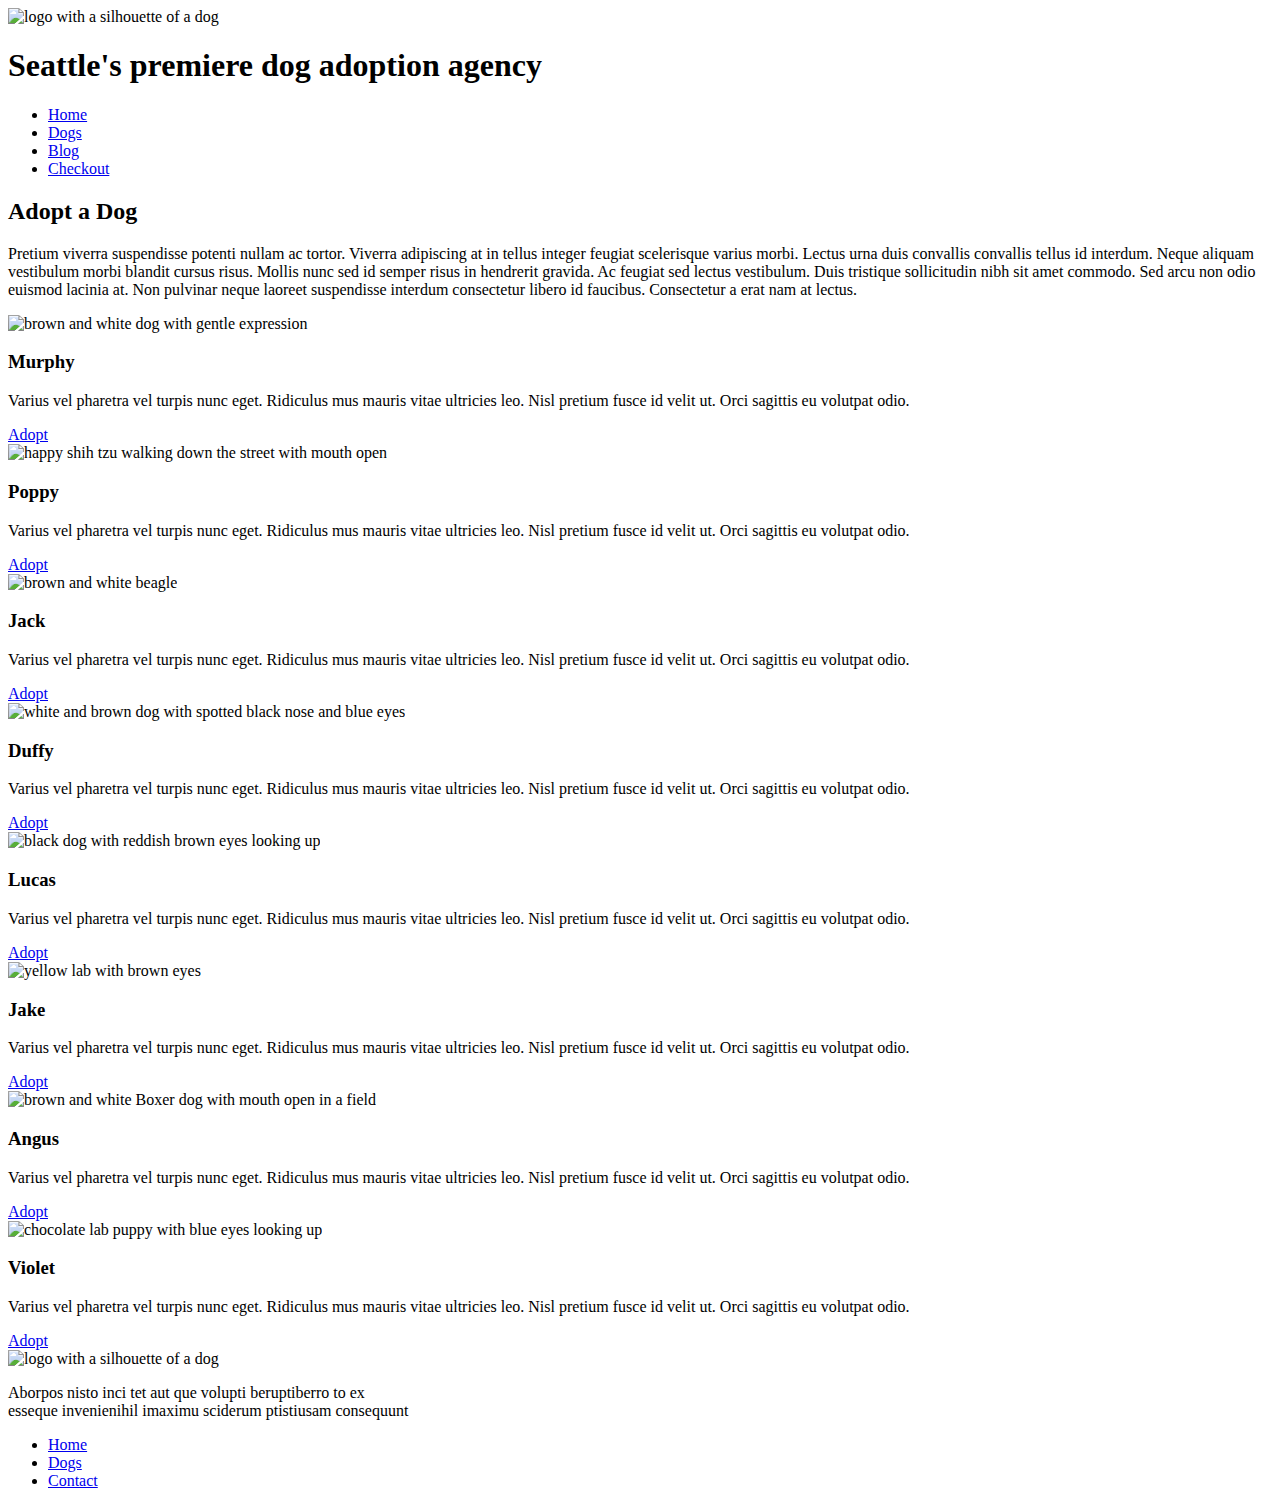
==== index.html @ 85dad6f3 "Add files via upload" ====
<!DOCTYPE html>
<html lang="en">
    <head>
        <meta charset="utf-8">
        <title>Adopt a dog</title>
    </head>
    <body>
	<header>
		<div class="header">
			<img src="./images/adoptadog-logo.svg" alt="logo with a silhouette of a dog">
			<h1>Seattle's premiere dog adoption agency</h1>
		</div>
		<div class="main-navigation">
			<nav>
				<ul>
					<li><a href="index.html">Home</a></li>
					<li><a href="dogs.html">Dogs</a></li>
					<li><a href="blog.html">Blog</a></li>
					<li><a href="checkout.html">Checkout</a></li>
				</ul>
			</nav>
		</div>
	</header>
    <h2>Adopt a Dog</h2>
    <p>Pretium viverra suspendisse potenti nullam ac tortor. Viverra adipiscing at in tellus integer feugiat scelerisque varius morbi. Lectus urna duis convallis convallis tellus id interdum. Neque aliquam vestibulum morbi blandit cursus risus. Mollis nunc sed id semper risus in hendrerit gravida. Ac feugiat sed lectus vestibulum. Duis tristique sollicitudin nibh sit amet commodo. Sed arcu non odio euismod lacinia at. Non pulvinar neque laoreet suspendisse interdum consectetur libero id faucibus. Consectetur a erat nam at lectus.</p>
    <div id="main-content" class="container">
        <div class="dog">
            <img src="./images/murphy-card.jpg" alt ="brown and white dog with gentle expression" height="200">
            <h3>Murphy</h3>
            <p>Varius vel pharetra vel turpis nunc eget. Ridiculus mus mauris vitae ultricies leo. Nisl pretium fusce id velit ut. Orci sagittis eu volutpat odio.</p>
            <a href="checkout.html">Adopt</a>
        </div>
        <div class="dog">
            <img src="./images/poppy-card.jpg" alt ="happy shih tzu walking down the street with mouth open" height="200">
            <h3>Poppy</h3>
            <p>Varius vel pharetra vel turpis nunc eget. Ridiculus mus mauris vitae ultricies leo. Nisl pretium fusce id velit ut. Orci sagittis eu volutpat odio.</p>
            <a href="checkout.html">Adopt</a>
        </div>
        <div class="dog">
            <img src="./images/jack-card.jpg" alt ="brown and white beagle" height="200">
            <h3>Jack</h3>
            <p>Varius vel pharetra vel turpis nunc eget. Ridiculus mus mauris vitae ultricies leo. Nisl pretium fusce id velit ut. Orci sagittis eu volutpat odio.</p>
            <a href="checkout.html">Adopt</a>
        </div>
        <div class="dog">
            <img src="./images/duffy-card.jpg" alt ="white and brown dog with spotted black nose and blue eyes" height="200">
            <h3>Duffy</h3>
            <p>Varius vel pharetra vel turpis nunc eget. Ridiculus mus mauris vitae ultricies leo. Nisl pretium fusce id velit ut. Orci sagittis eu volutpat odio.</p>
            <a href="checkout.html">Adopt</a>
        </div>
        <div class="dog">
            <img src="./images/lucas-card.jpg" alt ="black dog with reddish brown eyes looking up" height="200">
            <h3>Lucas</h3>
            <p>Varius vel pharetra vel turpis nunc eget. Ridiculus mus mauris vitae ultricies leo. Nisl pretium fusce id velit ut. Orci sagittis eu volutpat odio.</p>
            <a href="checkout.html">Adopt</a>
        </div>
        <div class="dog">
            <img src="./images/jake-card.jpg" alt ="yellow lab with brown eyes" height="200">
            <h3>Jake</h3>
            <p>Varius vel pharetra vel turpis nunc eget. Ridiculus mus mauris vitae ultricies leo. Nisl pretium fusce id velit ut. Orci sagittis eu volutpat odio.</p>
            <a href="checkout.html">Adopt</a>
        </div>
        <div class="dog">
            <img src="./images/angus-card.jpg" alt ="brown and white Boxer dog with mouth open in a field" height="200">
            <h3>Angus</h3>
            <p>Varius vel pharetra vel turpis nunc eget. Ridiculus mus mauris vitae ultricies leo. Nisl pretium fusce id velit ut. Orci sagittis eu volutpat odio.</p>
            <a href="checkout.html">Adopt</a>
        </div>
        <div class="dog">
            <img src="./images/violet-card.jpg" alt ="chocolate lab puppy with blue eyes looking up" height="200">
            <h3>Violet</h3>
            <p>Varius vel pharetra vel turpis nunc eget. Ridiculus mus mauris vitae ultricies leo. Nisl pretium fusce id velit ut. Orci sagittis eu volutpat odio.</p>
            <a href="checkout.html">Adopt</a>
        </div>
    </div>
    <footer>
        <div class="footer">
            <img src="./images/adoptadog-logo.svg" alt="logo with a silhouette of a dog">
            <p>Aborpos nisto inci tet aut que volupti beruptiberro to ex<br>esseque invenienihil imaximu sciderum ptistiusam consequunt</p>
            <nav>
                <ul>
                    <li><a href="index.html">Home</a></li>
                    <li><a href="dogs.html">Dogs</a></li>
                    <li><a href="#">Contact</a></li>
                </ul>
            </nav>
        </div>
    </footer>
    </body>
</html>
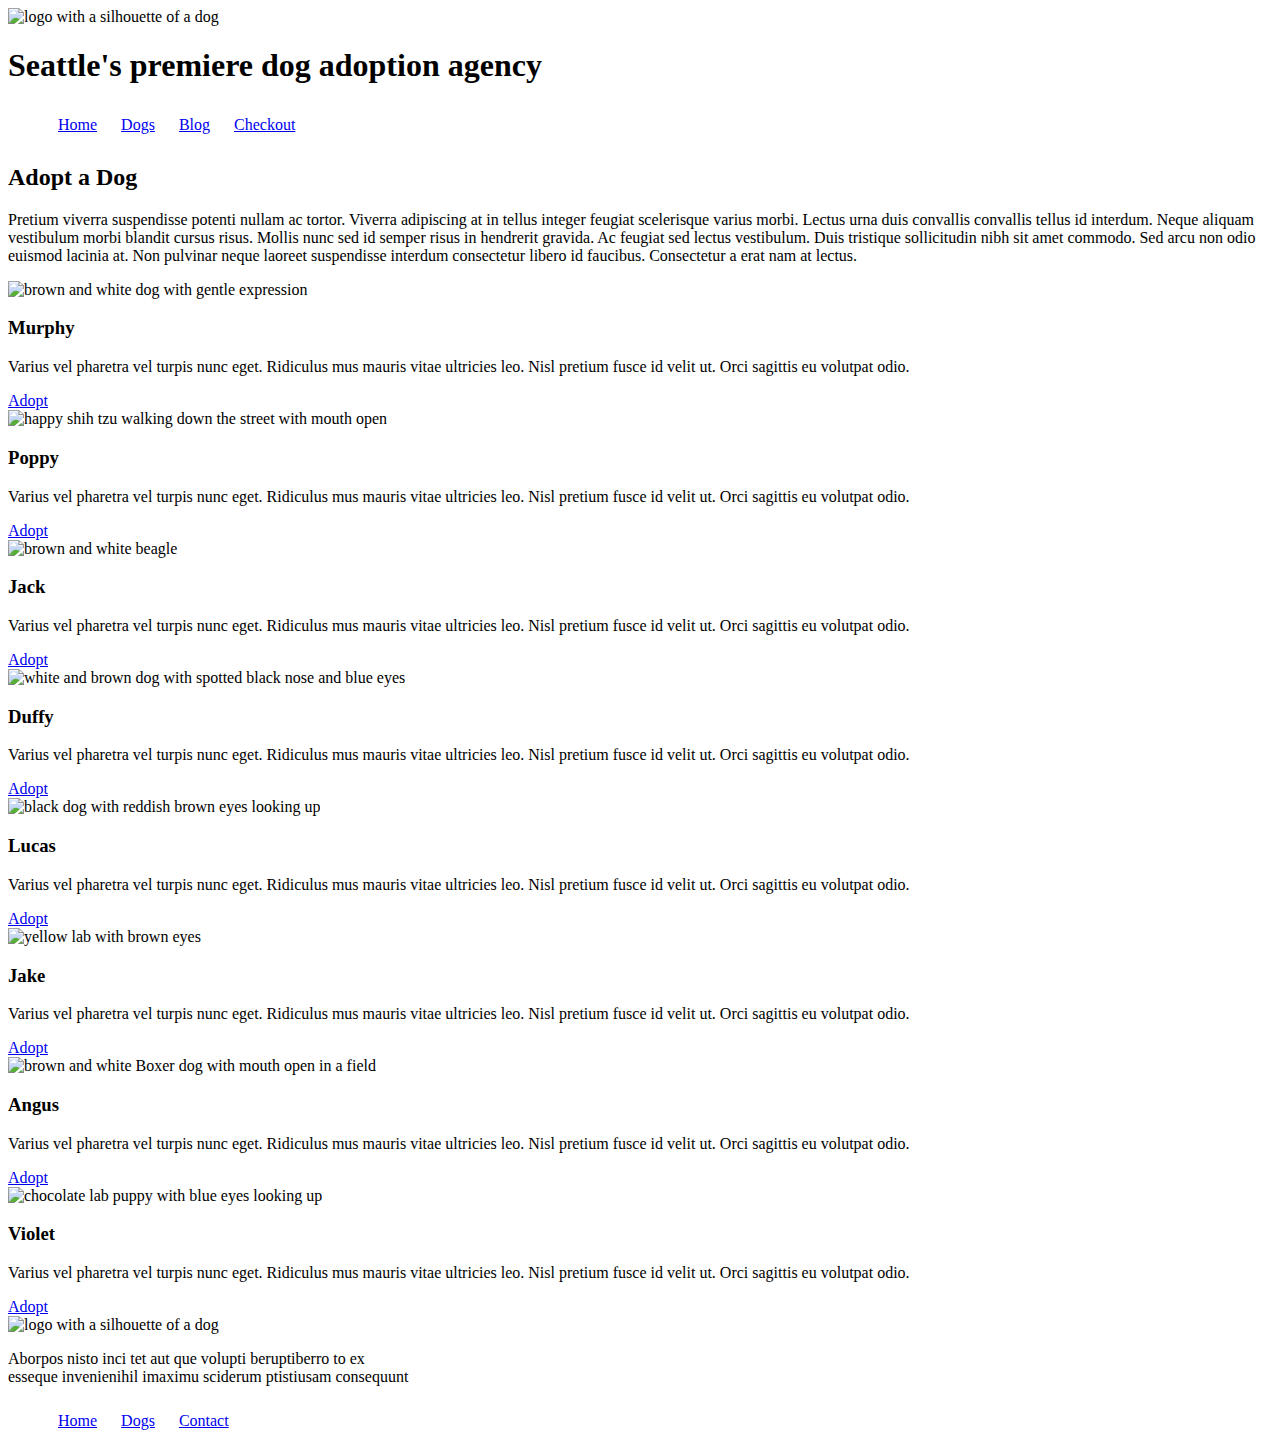
==== commit 820e4400: "Add files via upload" ====
--- a/index.html
+++ b/index.html
@@ -3,6 +3,7 @@
     <head>
         <meta charset="utf-8">
         <title>Adopt a dog</title>
+        <link rel="stylesheet" type="text/css" href="./styles/styles.css">
     </head>
     <body>
 	<header>
--- a/styles/styles.css
+++ b/styles/styles.css
@@ -0,0 +1,9 @@
+.main-navigation li {
+    display: inline-block;
+    margin: 10px;
+}
+
+.footer li {
+    display: inline-block;
+    margin: 10px;
+}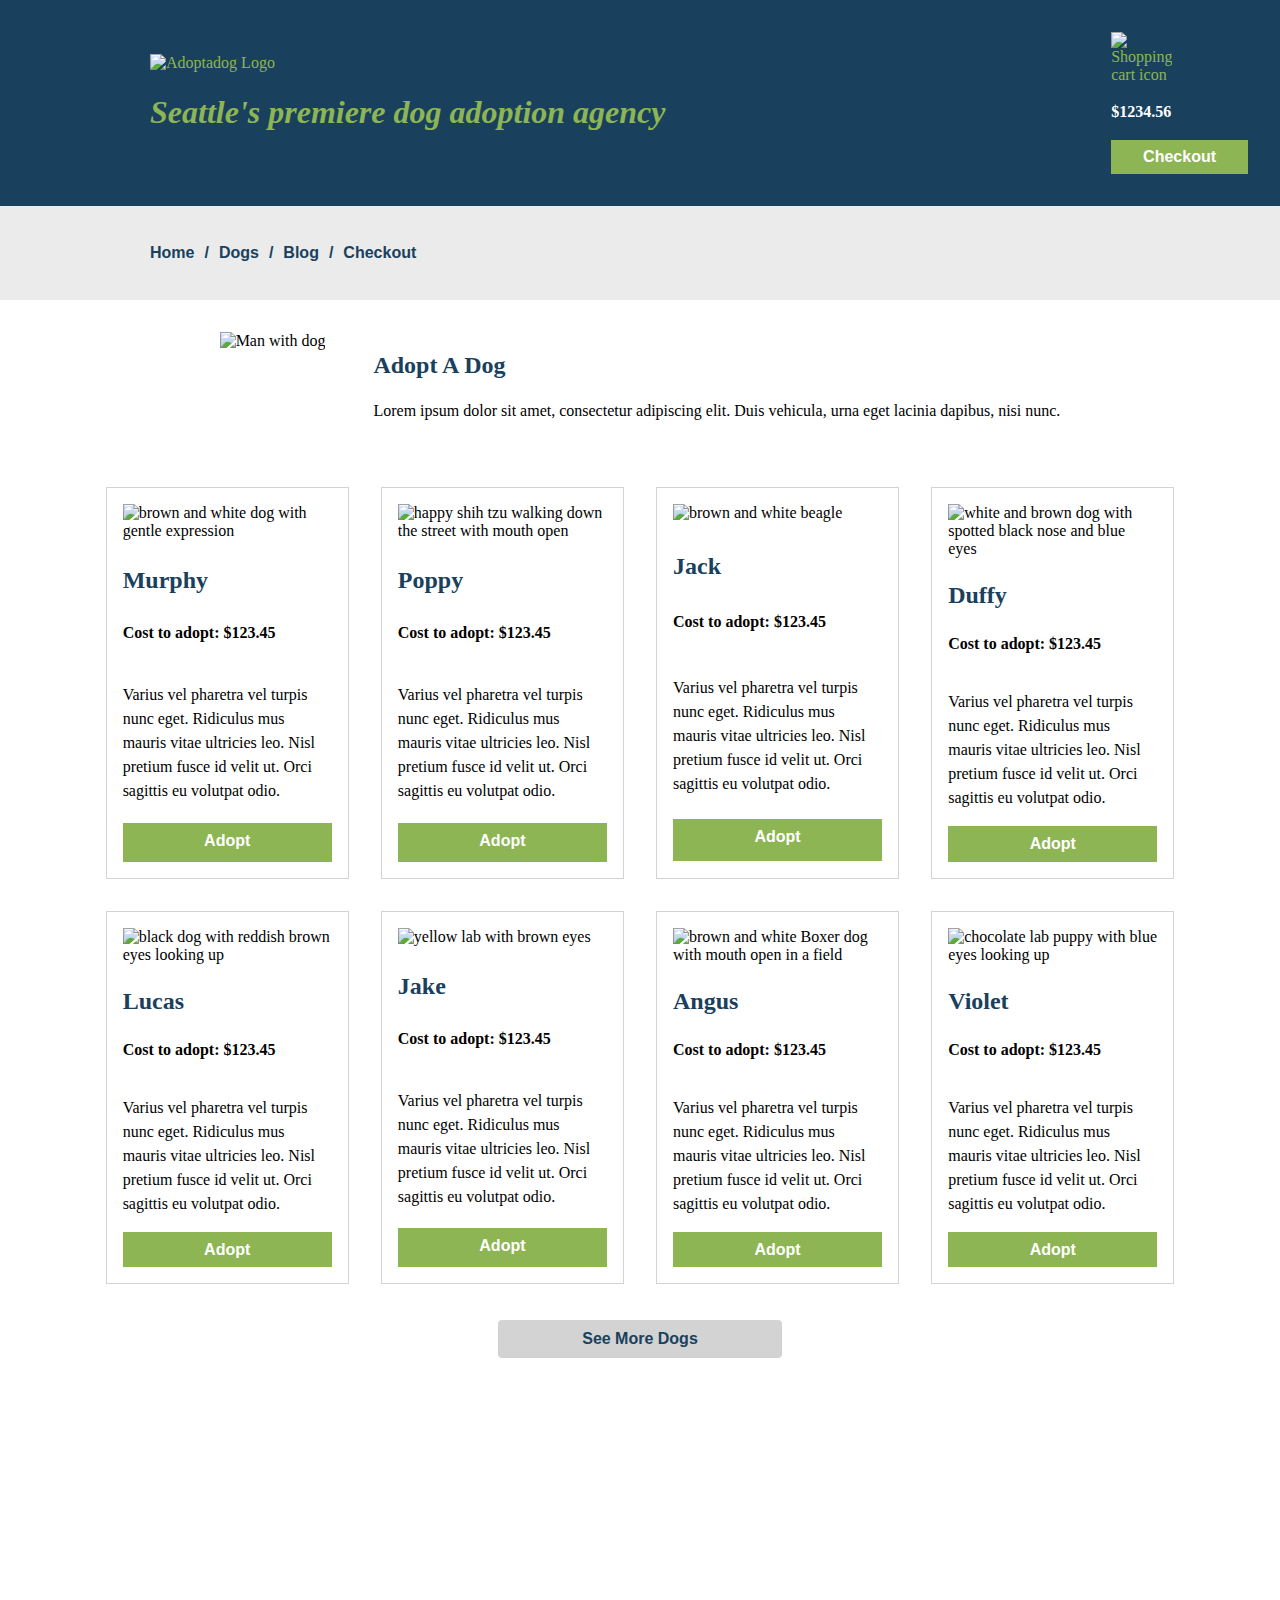
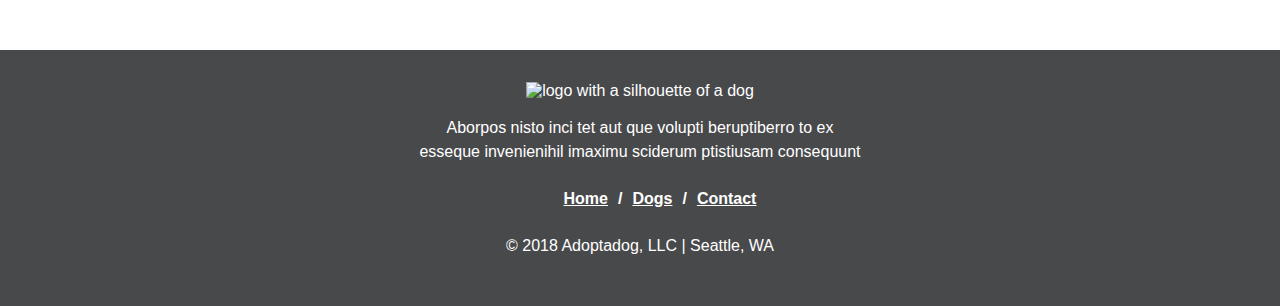
==== commit 90106aa6: "Add files via upload" ====
--- a/index.html
+++ b/index.html
@@ -6,11 +6,21 @@
         <link rel="stylesheet" type="text/css" href="./styles/styles.css">
     </head>
     <body>
-	<header>
-		<div class="header">
-			<img src="./images/adoptadog-logo.svg" alt="logo with a silhouette of a dog">
-			<h1>Seattle's premiere dog adoption agency</h1>
-		</div>
+        <header>
+            <div class="header">
+                <div class="logo">
+                    <img src="./images/adoptadog-logo.svg" alt="Adoptadog Logo">
+                    <h1>Seattle's premiere dog adoption agency</h1>
+                </div>
+                <div class="cart">
+                    <div class="cart-icon">
+                        <img src="./images/cart-icon.svg" alt="Shopping cart icon">
+                    </div>
+                    <p>$1234.56</p>
+                    <a href="checkout.html" class="checkout-button">Checkout</a>
+                </div>
+            </div>
+        </header>
 		<div class="main-navigation">
 			<nav>
 				<ul>
@@ -21,58 +31,71 @@
 				</ul>
 			</nav>
 		</div>
-	</header>
-    <h2>Adopt a Dog</h2>
-    <p>Pretium viverra suspendisse potenti nullam ac tortor. Viverra adipiscing at in tellus integer feugiat scelerisque varius morbi. Lectus urna duis convallis convallis tellus id interdum. Neque aliquam vestibulum morbi blandit cursus risus. Mollis nunc sed id semper risus in hendrerit gravida. Ac feugiat sed lectus vestibulum. Duis tristique sollicitudin nibh sit amet commodo. Sed arcu non odio euismod lacinia at. Non pulvinar neque laoreet suspendisse interdum consectetur libero id faucibus. Consectetur a erat nam at lectus.</p>
+    <section class="intro">
+        <img src="./images/home-intro.jpg" alt="Man with dog">
+        <div class="intro-text">
+            <h2>Adopt A Dog</h2>
+            <p>Lorem ipsum dolor sit amet, consectetur adipiscing elit. Duis vehicula, urna eget lacinia dapibus, nisi nunc.</p>
+        </div>
+    </section>    
     <div id="main-content" class="container">
         <div class="dog">
             <img src="./images/murphy-card.jpg" alt ="brown and white dog with gentle expression" height="200">
             <h3>Murphy</h3>
+            <h4>Cost to adopt: $123.45</h4>
             <p>Varius vel pharetra vel turpis nunc eget. Ridiculus mus mauris vitae ultricies leo. Nisl pretium fusce id velit ut. Orci sagittis eu volutpat odio.</p>
-            <a href="checkout.html">Adopt</a>
+            <a href="checkout.html" class="button">Adopt</a>
         </div>
         <div class="dog">
             <img src="./images/poppy-card.jpg" alt ="happy shih tzu walking down the street with mouth open" height="200">
             <h3>Poppy</h3>
+            <h4>Cost to adopt: $123.45</h4>
             <p>Varius vel pharetra vel turpis nunc eget. Ridiculus mus mauris vitae ultricies leo. Nisl pretium fusce id velit ut. Orci sagittis eu volutpat odio.</p>
-            <a href="checkout.html">Adopt</a>
+            <a href="checkout.html" class="button">Adopt</a>
         </div>
         <div class="dog">
             <img src="./images/jack-card.jpg" alt ="brown and white beagle" height="200">
             <h3>Jack</h3>
+            <h4>Cost to adopt: $123.45</h4>
             <p>Varius vel pharetra vel turpis nunc eget. Ridiculus mus mauris vitae ultricies leo. Nisl pretium fusce id velit ut. Orci sagittis eu volutpat odio.</p>
-            <a href="checkout.html">Adopt</a>
+            <a href="checkout.html" class="button">Adopt</a>
         </div>
         <div class="dog">
             <img src="./images/duffy-card.jpg" alt ="white and brown dog with spotted black nose and blue eyes" height="200">
             <h3>Duffy</h3>
+            <h4>Cost to adopt: $123.45</h4>
             <p>Varius vel pharetra vel turpis nunc eget. Ridiculus mus mauris vitae ultricies leo. Nisl pretium fusce id velit ut. Orci sagittis eu volutpat odio.</p>
-            <a href="checkout.html">Adopt</a>
+            <a href="checkout.html" class="button">Adopt</a>
         </div>
         <div class="dog">
             <img src="./images/lucas-card.jpg" alt ="black dog with reddish brown eyes looking up" height="200">
             <h3>Lucas</h3>
+            <h4>Cost to adopt: $123.45</h4>
             <p>Varius vel pharetra vel turpis nunc eget. Ridiculus mus mauris vitae ultricies leo. Nisl pretium fusce id velit ut. Orci sagittis eu volutpat odio.</p>
-            <a href="checkout.html">Adopt</a>
+            <a href="checkout.html" class="button">Adopt</a>
         </div>
         <div class="dog">
             <img src="./images/jake-card.jpg" alt ="yellow lab with brown eyes" height="200">
             <h3>Jake</h3>
+            <h4>Cost to adopt: $123.45</h4>
             <p>Varius vel pharetra vel turpis nunc eget. Ridiculus mus mauris vitae ultricies leo. Nisl pretium fusce id velit ut. Orci sagittis eu volutpat odio.</p>
-            <a href="checkout.html">Adopt</a>
+            <a href="checkout.html" class="button">Adopt</a>
         </div>
         <div class="dog">
             <img src="./images/angus-card.jpg" alt ="brown and white Boxer dog with mouth open in a field" height="200">
             <h3>Angus</h3>
+            <h4>Cost to adopt: $123.45</h4>
             <p>Varius vel pharetra vel turpis nunc eget. Ridiculus mus mauris vitae ultricies leo. Nisl pretium fusce id velit ut. Orci sagittis eu volutpat odio.</p>
-            <a href="checkout.html">Adopt</a>
+            <a href="checkout.html" class="button">Adopt</a>
         </div>
         <div class="dog">
             <img src="./images/violet-card.jpg" alt ="chocolate lab puppy with blue eyes looking up" height="200">
             <h3>Violet</h3>
+            <h4>Cost to adopt: $123.45</h4>
             <p>Varius vel pharetra vel turpis nunc eget. Ridiculus mus mauris vitae ultricies leo. Nisl pretium fusce id velit ut. Orci sagittis eu volutpat odio.</p>
-            <a href="checkout.html">Adopt</a>
+            <a href="checkout.html" class="button">Adopt</a>
         </div>
+        <a href="dogs.html" class="see-more">See More Dogs</a>
     </div>
     <footer>
         <div class="footer">
@@ -84,6 +107,7 @@
                     <li><a href="dogs.html">Dogs</a></li>
                     <li><a href="#">Contact</a></li>
                 </ul>
+            <p>&copy; 2018 Adoptadog, LLC | Seattle, WA</p>
             </nav>
         </div>
     </footer>
--- a/styles/styles.css
+++ b/styles/styles.css
@@ -1,9 +1,338 @@
+.hidden {
+    position: relative;
+    left: -10000px;
+    top: auto;
+}
+.hidden:focus {
+    left: 0;
+}
+body {
+    margin:0;
+    padding:0;
+}
+.header {
+    background-color: rgb(25, 65, 93);
+    font-family: Georgia, 'Times New Roman', Times, serif;
+    color: rgb(141, 181, 83);
+    padding: 2rem 2rem 2rem 150px;
+    margin: 0px;
+    display: flex;
+    flex-wrap: wrap;
+    justify-content: space-between;
+    align-items: center;
+}
+.header img {
+    width: 40%;
+}
+.cart {
+    display: inline-block;
+}
+.cart p {
+    margin-right: 10px;
+    color: white;
+    font-weight: bold;
+}
+.cart-icon {
+    width: 25%;
+}
 .main-navigation li {
     display: inline-block;
     margin: 10px;
 }
-
+.main-navigation {
+    font-family:'Segoe UI', Tahoma, Geneva, Verdana, sans-serif;
+    background-color: #EBEBEB;
+    padding: 0.75rem 0.75rem 0.75rem 100px;
+    font-weight: bold;
+    margin: 0px;
+}
+.main-navigation ul {
+    list-style-type: none;
+}
+.main-navigation a {
+    text-decoration: none;
+    color: rgb(25, 65, 93);
+}
+.main-navigation li {
+    display: inline-block;
+    margin: 10px
+}
+.main-navigation ul li:not(:last-child) a:after {
+    content: "/";
+    color: rgb(25, 65, 93);
+    position: absolute;
+    margin-left: 10px;
+}
+.intro {
+    display: flex;
+    flex-wrap: wrap;
+    justify-content: center;
+    margin-top: 2rem;
+}
+.intro img {
+    margin-right: 3rem;
+}
+.blog {
+    display: grid;
+    grid-template-columns: repeat(2, 1fr);
+    grid-template-rows: 5rem;
+    grid-column-gap: 3rem;
+    padding: 3rem;
+    }
+.blog img {
+    grid-area: 1 / 1 / 2 / 2;
+}
+.blog p { 
+    grid-area: 2 / 2 / 2 / 18; 
+}
+.blog h3 { 
+    grid-area: 1 / 2 / 2 / 18; 
+}
+.blog h3 {
+    display: flex;
+    flex-wrap: wrap;
+}
+h1 {
+    font-style: italic;
+}
+h2 {
+    display: block;
+    width: 100%;
+    color: rgb(25, 65, 93);
+}
+h3 {
+    color: rgb(25, 65, 93);
+}
+article {
+    width: 40%;
+    margin-left: 150px;
+    margin-top: 3rem;
+}
+p {
+    font-size: 1rem;
+    line-height: 1.5;
+}
+.see-more {
+    display: block;
+    background-color: lightgray;
+    color: rgb(25, 65, 93);
+    border: none;
+    text-decoration: none;
+    font-family: 'Segoe UI', Tahoma, Geneva, Verdana, sans-serif;
+    font-weight: bold;
+    padding: 10px 20px;
+    margin: 20px auto;
+    cursor: pointer;
+    text-align: center;
+    border-radius: 4px;
+    width: 20%;
+}
+.footer {
+    font-family:'Segoe UI', Tahoma, Geneva, Verdana, sans-serif;
+    display: block;
+    background-color:#48494B;
+    text-align: center;
+    margin-top: 15rem;
+    margin-bottom: 3rem;
+    padding-top: 2rem;
+    padding-bottom: 2rem;
+    color: white;
+    position: absolute;
+    width: 100%;
+}
 .footer li {
     display: inline-block;
     margin: 10px;
+}
+.footer ul li:not(:last-child) a:after {
+    content: "/";
+    color: white;
+    position: absolute;
+    margin-left: 10px;
+}
+.footer a {
+    color:white;
+    font-weight: bold;
+}
+.footer img{
+    width: 20%;
+}
+.container {
+    display: flex;
+    flex-wrap: wrap;
+    justify-content: center;
+    margin: 2rem;
+    padding: 0;
+}
+.container h2 {
+    padding-left: 6rem;
+}
+.dog {
+    box-sizing: border-box;
+    flex: 0 1 20%;
+    display: flex;
+    flex-wrap: wrap;
+    border: 1.5px solid lightgray;
+    margin: 1rem;
+    padding: 1rem;
+}
+.button {
+    color:white;
+    text-decoration: none;
+    background-color: rgb(141, 181, 83);
+    border: none;
+    font-family: 'Segoe UI', Tahoma, Geneva, Verdana, sans-serif;
+    font-size: 1rem;
+    font-weight: bold;
+    padding: 0.5rem;
+    width: 100%;
+    display: block;
+    text-align: center;
+    line-height: 1.2;
+}
+.checkout-button {
+    color:white;
+    text-decoration: none;
+    background-color: rgb(141, 181, 83);
+    border: none;
+    font-family: 'Segoe UI', Tahoma, Geneva, Verdana, sans-serif;
+    font-size: 1rem;
+    font-weight: bold;
+    padding: 0.5rem;
+    display: block;
+    text-align: center;
+}
+.dog img {
+    width: 100%;
+    height: auto;
+}
+.dog h4 {
+    display: block;
+    width: 100%;
+}
+.dog h3 {
+    display: block;
+    font-size: 1.5em;
+    margin-bottom: 5px;
+}
+label {
+    font-family: Georgia, 'Times New Roman', Times, serif;
+    color:rgb(25, 65, 93);
+    font-weight: bold;
+}
+input[type=text] {
+    padding: 12px 20px;
+    margin: 8px 0;
+    border: 2px solid lightgray;
+    box-sizing: border-box;
+}
+form {
+    padding-left: 4rem;
+}
+.address-fields {
+    display: flex;
+    gap: 1rem; 
+}
+  
+.field-group {
+    display: flex;
+    flex-direction: column; 
+    flex: 2; 
+}
+.field-group label {
+    margin-bottom: 1rem;
+}
+.field-group input,
+.field-group select {
+  width: 100%; 
+  box-sizing: border-box; 
+  max-width: 300px; 
+  min-width: 150px; 
+  padding: 8px; 
+}
+.cart-dogs {
+    display: flex;
+    flex-wrap: wrap;
+    margin: 2rem;
+}
+.cart-dog1 {
+    padding-right: 4rem;
+}
+.submit {
+    color:white;
+    text-decoration: none;
+    background-color: rgb(141, 181, 83);
+    border: none;
+    font-family: 'Segoe UI', Tahoma, Geneva, Verdana, sans-serif;
+    font-size: 1rem;
+    font-weight: bold;
+    padding: 0.5rem;
+    display: block;
+    width: 15%;
+    text-align: center;
+}
+form p {
+    font-family: Georgia, 'Times New Roman', Times, serif;
+    color:rgb(25, 65, 93);
+    font-weight: bold;
+}
+@media (min-width: 769px) {
+    .dog {
+        flex: 0 1 20%;
+    }
+}
+@media (max-width: 768px) {
+    .header {
+        flex-direction: column;
+        text-align: center;
+    }
+
+    .intro {
+        flex-direction: column;
+        text-align: center;
+    }
+    .intro img {
+        margin: 0 auto;
+        margin-bottom: 20px;
+    }
+
+    .intro-text {
+        max-width: 100%;
+    }
+
+    .dog {
+        flex: 0 1 80%;
+    }
+    .blog {
+        grid-template-columns: 1fr;
+        grid-template-rows: auto;
+        grid-column-gap: 1rem;
+        padding: 1rem;
+    }
+
+    .blog img {
+        grid-area: 1 / 1 / 2 / 2;
+    }
+
+    .blog h3 { 
+        grid-area: 2 / 1 / 3 / 2; 
+    }
+
+    .blog p { 
+        grid-area: 3 / 1 / 4 / 2; 
+    }
+}
+
+@media (max-width: 480px) {
+    nav ul {
+        flex-direction: column;
+    }
+
+    nav li {
+        margin: 10px 0;
+    }
+
+    .dog {
+        flex: 0 1 100%;
+    }
 }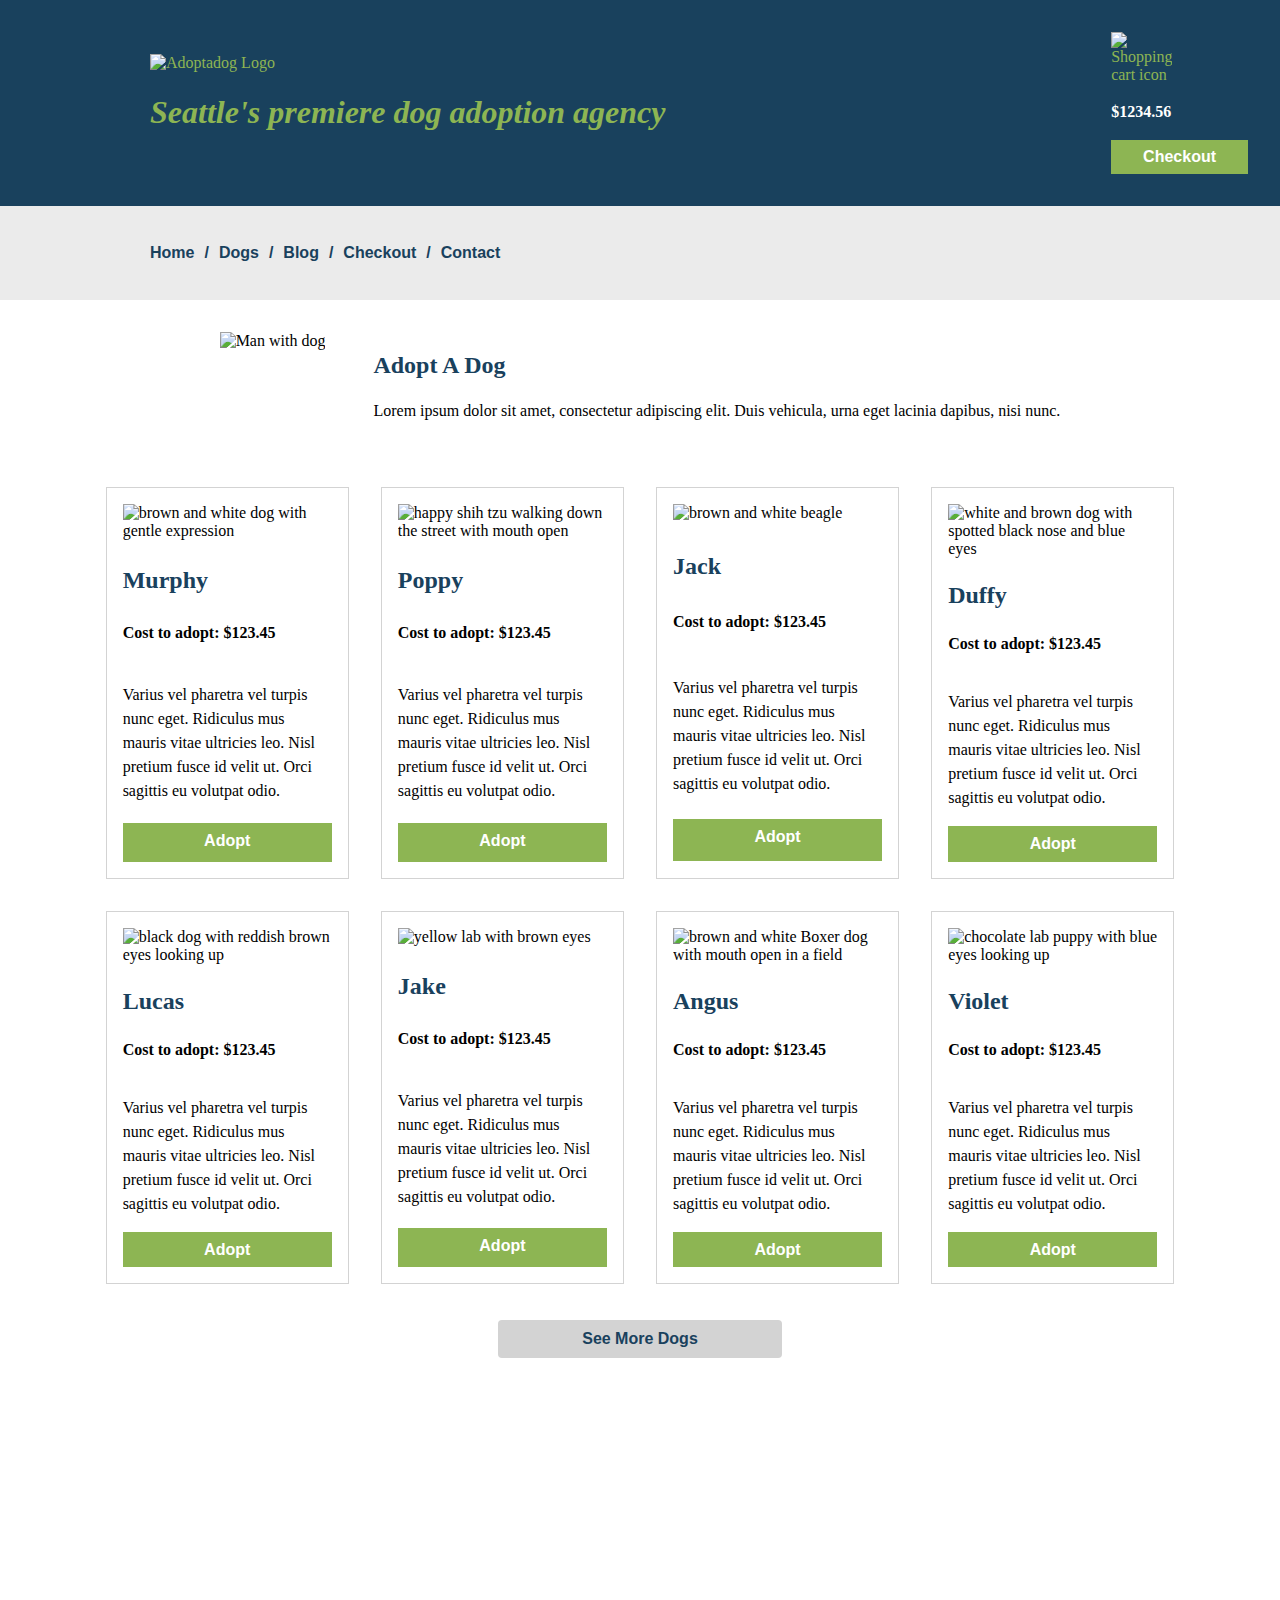
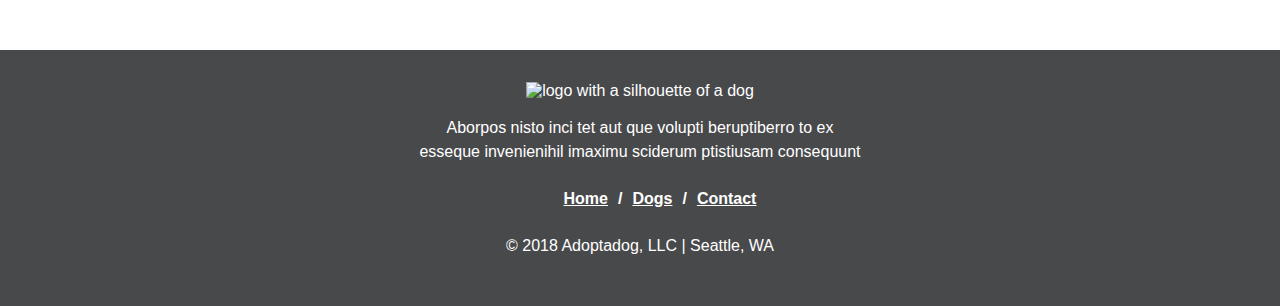
==== commit 67782574: "Add files via upload" ====
--- a/index.html
+++ b/index.html
@@ -28,6 +28,7 @@
 					<li><a href="dogs.html">Dogs</a></li>
 					<li><a href="blog.html">Blog</a></li>
 					<li><a href="checkout.html">Checkout</a></li>
+                    <li><a href="contact.html">Contact</a></li>
 				</ul>
 			</nav>
 		</div>
@@ -105,7 +106,7 @@
                 <ul>
                     <li><a href="index.html">Home</a></li>
                     <li><a href="dogs.html">Dogs</a></li>
-                    <li><a href="#">Contact</a></li>
+                    <li><a href="contact.html">Contact</a></li>
                 </ul>
             <p>&copy; 2018 Adoptadog, LLC | Seattle, WA</p>
             </nav>
--- a/styles/styles.css
+++ b/styles/styles.css
@@ -215,48 +215,45 @@
     font-size: 1.5em;
     margin-bottom: 5px;
 }
+form {
+    padding-left: 4rem;
+    display: flex;
+    flex-direction: column;
+}
 label {
     font-family: Georgia, 'Times New Roman', Times, serif;
     color:rgb(25, 65, 93);
     font-weight: bold;
 }
-input[type=text] {
+input, select, textarea {
+    width: 100%; 
+    max-width: 400px;
+    min-width: 150px;
     padding: 12px 20px;
-    margin: 8px 0;
+    margin-top: 10px;
+    margin-bottom: 30px;
     border: 2px solid lightgray;
     box-sizing: border-box;
 }
-form {
-    padding-left: 4rem;
-}
-.address-fields {
-    display: flex;
-    gap: 1rem; 
-}
-  
-.field-group {
-    display: flex;
-    flex-direction: column; 
-    flex: 2; 
-}
-.field-group label {
-    margin-bottom: 1rem;
-}
-.field-group input,
-.field-group select {
-  width: 100%; 
-  box-sizing: border-box; 
-  max-width: 300px; 
-  min-width: 150px; 
-  padding: 8px; 
-}
-.cart-dogs {
-    display: flex;
-    flex-wrap: wrap;
-    margin: 2rem;
-}
-.cart-dog1 {
-    padding-right: 4rem;
+fieldset {
+    border: none;
+    display: flex;
+    margin-inline-start: 0px;
+    margin-inline-end: 0px;
+    padding-block-start: 0em;
+    padding-inline-start: 0em;
+    padding-inline-end: 0em;
+    padding-block-end: 0em;
+}
+fieldset label {
+    display: inline-flex;
+    align-items: center;
+}
+legend {
+    font-family: Georgia, 'Times New Roman', Times, serif;
+    color:rgb(25, 65, 93);
+    font-weight: bold;
+    margin-bottom: 0.5rem;
 }
 .submit {
     color:white;
@@ -268,7 +265,7 @@
     font-weight: bold;
     padding: 0.5rem;
     display: block;
-    width: 15%;
+    width: auto;
     text-align: center;
 }
 form p {
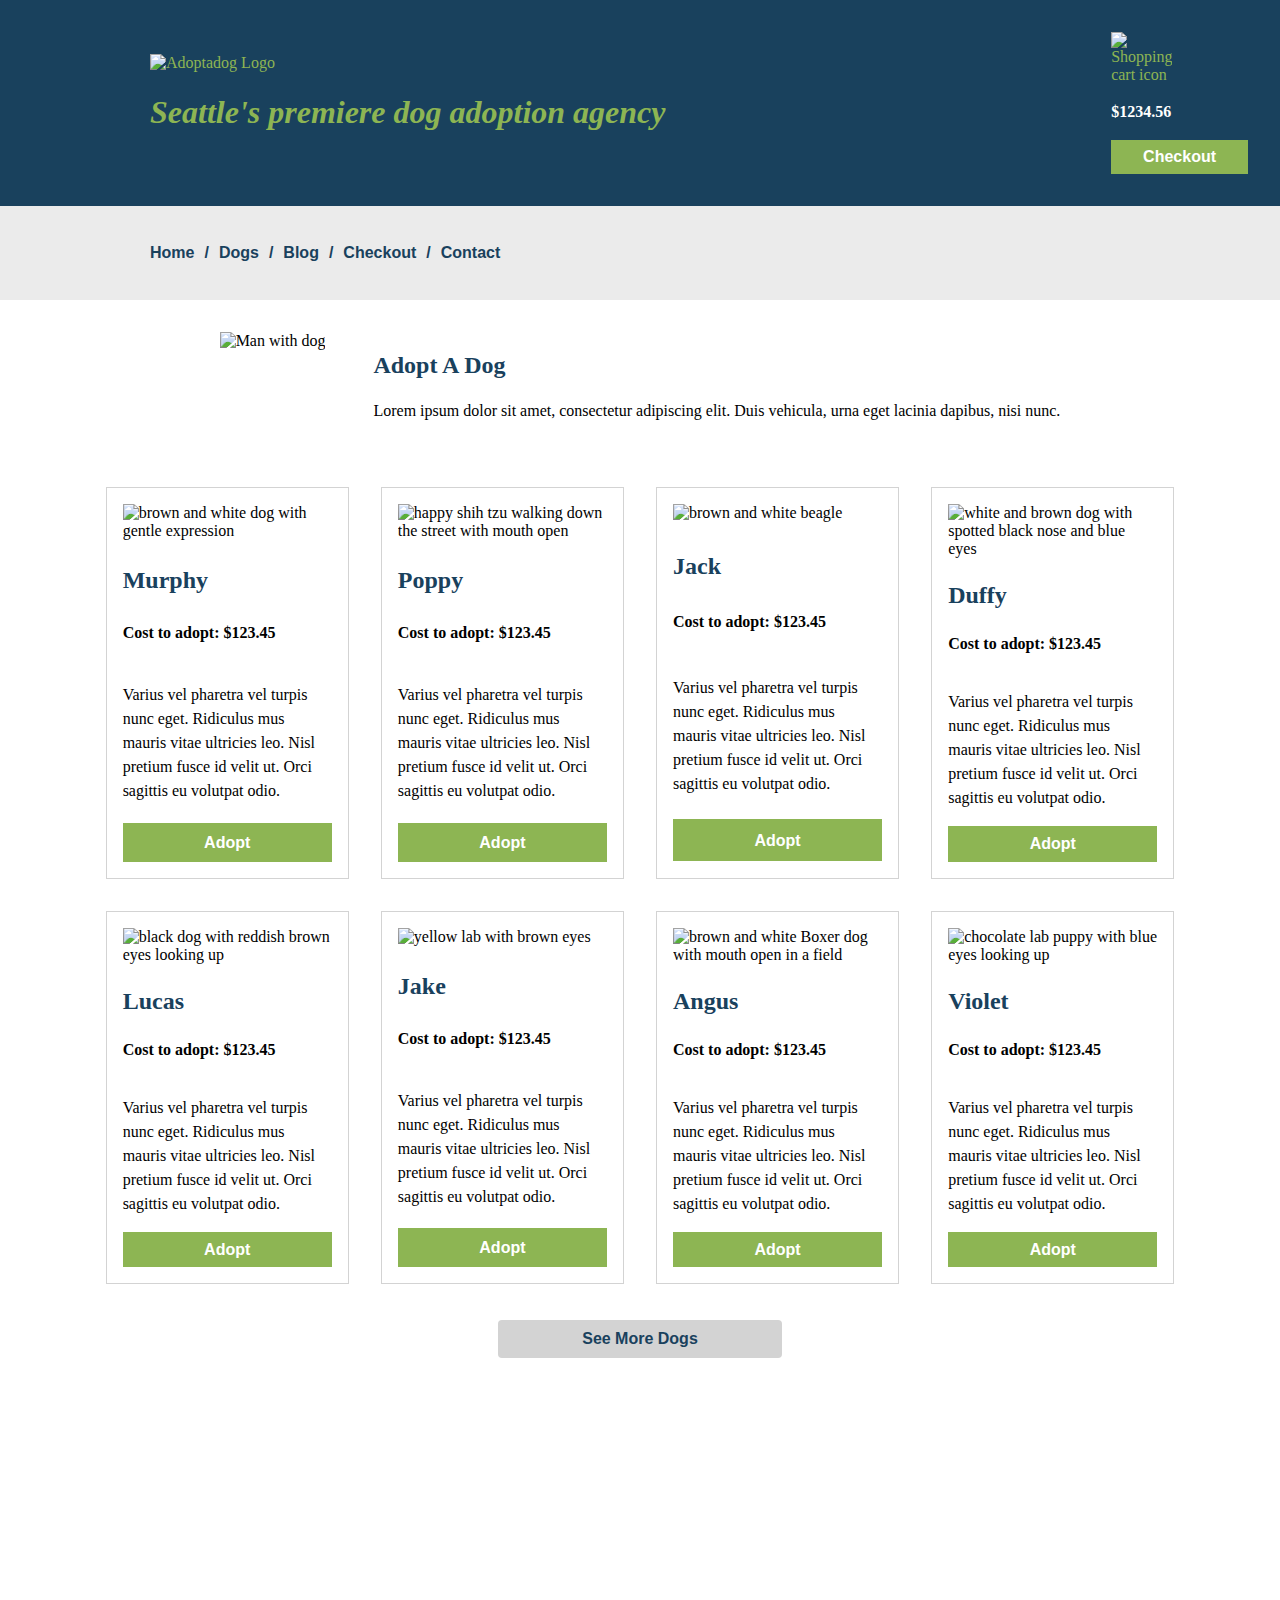
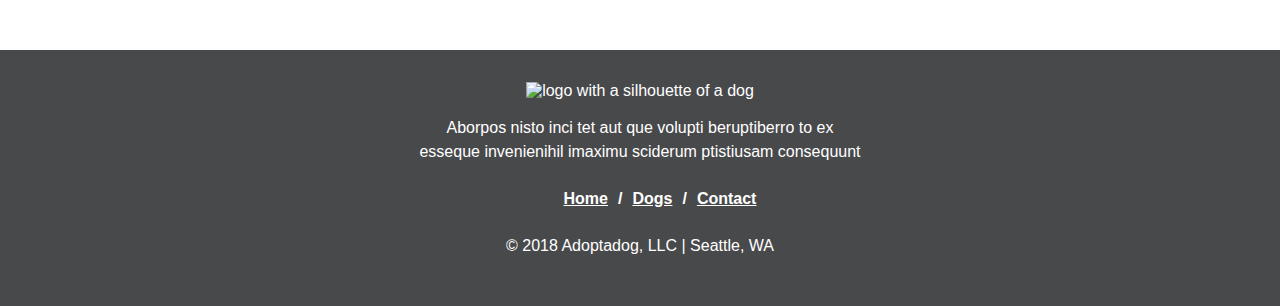
==== commit e848dd1f: "Add files via upload" ====
--- a/index.html
+++ b/index.html
@@ -1,116 +1,138 @@
 <!DOCTYPE html>
 <html lang="en">
-    <head>
-        <meta charset="utf-8">
-        <title>Adopt a dog</title>
-        <link rel="stylesheet" type="text/css" href="./styles/styles.css">
-    </head>
-    <body>
-        <header>
-            <div class="header">
-                <div class="logo">
-                    <img src="./images/adoptadog-logo.svg" alt="Adoptadog Logo">
-                    <h1>Seattle's premiere dog adoption agency</h1>
+
+<head>
+    <meta charset="utf-8">
+    <title>Adopt a dog</title>
+    <link rel="stylesheet" type="text/css" href="./styles/styles.css">
+</head>
+
+<body>
+    <header>
+        <div class="header">
+            <div class="logo">
+                <img src="./images/adoptadog-logo.svg" alt="Adoptadog Logo">
+                <h1>Seattle's premiere dog adoption agency</h1>
+            </div>
+            <div class="cart">
+                <div class="cart-icon">
+                    <img src="./images/cart-icon.svg" alt="Shopping cart icon">
                 </div>
-                <div class="cart">
-                    <div class="cart-icon">
-                        <img src="./images/cart-icon.svg" alt="Shopping cart icon">
-                    </div>
-                    <p>$1234.56</p>
-                    <a href="checkout.html" class="checkout-button">Checkout</a>
-                </div>
+                <p>$1234.56</p>
+                <a href="checkout.html" class="checkout-button">Checkout</a>
             </div>
-        </header>
-		<div class="main-navigation">
-			<nav>
-				<ul>
-					<li><a href="index.html">Home</a></li>
-					<li><a href="dogs.html">Dogs</a></li>
-					<li><a href="blog.html">Blog</a></li>
-					<li><a href="checkout.html">Checkout</a></li>
-                    <li><a href="contact.html">Contact</a></li>
-				</ul>
-			</nav>
-		</div>
+        </div>
+    </header>
+    <div class="main-navigation">
+        <nav>
+            <ul>
+                <li><a href="index.html">Home</a></li>
+                <li><a href="dogs.html">Dogs</a></li>
+                <li><a href="blog.html">Blog</a></li>
+                <li><a href="checkout.html">Checkout</a></li>
+                <li><a href="contact.html">Contact</a></li>
+            </ul>
+        </nav>
+    </div>
     <section class="intro">
         <img src="./images/home-intro.jpg" alt="Man with dog">
         <div class="intro-text">
             <h2>Adopt A Dog</h2>
-            <p>Lorem ipsum dolor sit amet, consectetur adipiscing elit. Duis vehicula, urna eget lacinia dapibus, nisi nunc.</p>
+            <p>Lorem ipsum dolor sit amet, consectetur adipiscing elit. Duis vehicula, urna eget lacinia dapibus, nisi
+                nunc.</p>
         </div>
-    </section>    
+    </section>
     <div id="main-content" class="container">
         <div class="dog">
-            <img src="./images/murphy-card.jpg" alt ="brown and white dog with gentle expression" height="200">
+            <img src="./images/murphy-card.jpg" alt="brown and white dog with gentle expression" height="200"
+                onclick="displayDogInformation(murphy)">
             <h3>Murphy</h3>
             <h4>Cost to adopt: $123.45</h4>
-            <p>Varius vel pharetra vel turpis nunc eget. Ridiculus mus mauris vitae ultricies leo. Nisl pretium fusce id velit ut. Orci sagittis eu volutpat odio.</p>
-            <a href="checkout.html" class="button">Adopt</a>
+            <p>Varius vel pharetra vel turpis nunc eget. Ridiculus mus mauris vitae ultricies leo. Nisl pretium fusce id
+                velit ut. Orci sagittis eu volutpat odio.</p>
+            <button class="button" onclick="addToTotalAndDisplay(murphy)">Adopt</button>
         </div>
         <div class="dog">
-            <img src="./images/poppy-card.jpg" alt ="happy shih tzu walking down the street with mouth open" height="200">
+            <img src="./images/poppy-card.jpg" alt="happy shih tzu walking down the street with mouth open" height="200"
+                onclick="displayDogInformation(poppy)">
             <h3>Poppy</h3>
             <h4>Cost to adopt: $123.45</h4>
-            <p>Varius vel pharetra vel turpis nunc eget. Ridiculus mus mauris vitae ultricies leo. Nisl pretium fusce id velit ut. Orci sagittis eu volutpat odio.</p>
-            <a href="checkout.html" class="button">Adopt</a>
+            <p>Varius vel pharetra vel turpis nunc eget. Ridiculus mus mauris vitae ultricies leo. Nisl pretium fusce id
+                velit ut. Orci sagittis eu volutpat odio.</p>
+            <button class="button" onclick="addToTotalAndDisplay(poppy)">Adopt</button>
         </div>
         <div class="dog">
-            <img src="./images/jack-card.jpg" alt ="brown and white beagle" height="200">
+            <img src="./images/jack-card.jpg" alt="brown and white beagle" height="200"
+                onclick="displayDogInformation(jack)">
             <h3>Jack</h3>
             <h4>Cost to adopt: $123.45</h4>
-            <p>Varius vel pharetra vel turpis nunc eget. Ridiculus mus mauris vitae ultricies leo. Nisl pretium fusce id velit ut. Orci sagittis eu volutpat odio.</p>
-            <a href="checkout.html" class="button">Adopt</a>
+            <p>Varius vel pharetra vel turpis nunc eget. Ridiculus mus mauris vitae ultricies leo. Nisl pretium fusce id
+                velit ut. Orci sagittis eu volutpat odio.</p>
+            <button class="button" onclick="addToTotalAndDisplay(jack)">Adopt</button>
         </div>
         <div class="dog">
-            <img src="./images/duffy-card.jpg" alt ="white and brown dog with spotted black nose and blue eyes" height="200">
+            <img src="./images/duffy-card.jpg" alt="white and brown dog with spotted black nose and blue eyes"
+                height="200" onclick="displayDogInformation(duffy)">
             <h3>Duffy</h3>
             <h4>Cost to adopt: $123.45</h4>
-            <p>Varius vel pharetra vel turpis nunc eget. Ridiculus mus mauris vitae ultricies leo. Nisl pretium fusce id velit ut. Orci sagittis eu volutpat odio.</p>
-            <a href="checkout.html" class="button">Adopt</a>
+            <p>Varius vel pharetra vel turpis nunc eget. Ridiculus mus mauris vitae ultricies leo. Nisl pretium fusce id
+                velit ut. Orci sagittis eu volutpat odio.</p>
+            <button class="button" onclick="addToTotalAndDisplay(duffy)">Adopt</button>
         </div>
         <div class="dog">
-            <img src="./images/lucas-card.jpg" alt ="black dog with reddish brown eyes looking up" height="200">
+            <img src="./images/lucas-card.jpg" alt="black dog with reddish brown eyes looking up" height="200"
+                onclick="displayDogInformation(lucas)">
             <h3>Lucas</h3>
             <h4>Cost to adopt: $123.45</h4>
-            <p>Varius vel pharetra vel turpis nunc eget. Ridiculus mus mauris vitae ultricies leo. Nisl pretium fusce id velit ut. Orci sagittis eu volutpat odio.</p>
-            <a href="checkout.html" class="button">Adopt</a>
+            <p>Varius vel pharetra vel turpis nunc eget. Ridiculus mus mauris vitae ultricies leo. Nisl pretium fusce id
+                velit ut. Orci sagittis eu volutpat odio.</p>
+            <button class="button" onclick="addToTotalAndDisplay(lucas)">Adopt</button>
         </div>
         <div class="dog">
-            <img src="./images/jake-card.jpg" alt ="yellow lab with brown eyes" height="200">
+            <img src="./images/jake-card.jpg" alt="yellow lab with brown eyes" height="200"
+                onclick="displayDogInformation(jake)">
             <h3>Jake</h3>
             <h4>Cost to adopt: $123.45</h4>
-            <p>Varius vel pharetra vel turpis nunc eget. Ridiculus mus mauris vitae ultricies leo. Nisl pretium fusce id velit ut. Orci sagittis eu volutpat odio.</p>
-            <a href="checkout.html" class="button">Adopt</a>
+            <p>Varius vel pharetra vel turpis nunc eget. Ridiculus mus mauris vitae ultricies leo. Nisl pretium fusce id
+                velit ut. Orci sagittis eu volutpat odio.</p>
+            <button class="button" onclick="addToTotalAndDisplay(jake)">Adopt</button>
         </div>
         <div class="dog">
-            <img src="./images/angus-card.jpg" alt ="brown and white Boxer dog with mouth open in a field" height="200">
+            <img src="./images/angus-card.jpg" alt="brown and white Boxer dog with mouth open in a field" height="200"
+                onclick="displayDogInformation(angus)">
             <h3>Angus</h3>
             <h4>Cost to adopt: $123.45</h4>
-            <p>Varius vel pharetra vel turpis nunc eget. Ridiculus mus mauris vitae ultricies leo. Nisl pretium fusce id velit ut. Orci sagittis eu volutpat odio.</p>
-            <a href="checkout.html" class="button">Adopt</a>
+            <p>Varius vel pharetra vel turpis nunc eget. Ridiculus mus mauris vitae ultricies leo. Nisl pretium fusce id
+                velit ut. Orci sagittis eu volutpat odio.</p>
+                <button class="button" onclick="addToTotalAndDisplay(angus)">Adopt</button>
         </div>
         <div class="dog">
-            <img src="./images/violet-card.jpg" alt ="chocolate lab puppy with blue eyes looking up" height="200">
+            <img src="./images/violet-card.jpg" alt="chocolate lab puppy with blue eyes looking up" height="200"
+                onclick="displayDogInformation(violet)">
             <h3>Violet</h3>
             <h4>Cost to adopt: $123.45</h4>
-            <p>Varius vel pharetra vel turpis nunc eget. Ridiculus mus mauris vitae ultricies leo. Nisl pretium fusce id velit ut. Orci sagittis eu volutpat odio.</p>
-            <a href="checkout.html" class="button">Adopt</a>
+            <p>Varius vel pharetra vel turpis nunc eget. Ridiculus mus mauris vitae ultricies leo. Nisl pretium fusce id
+                velit ut. Orci sagittis eu volutpat odio.</p>
+            <button class="button" onclick="addToTotalAndDisplay(violet)">Adopt</button>
         </div>
         <a href="dogs.html" class="see-more">See More Dogs</a>
     </div>
     <footer>
         <div class="footer">
             <img src="./images/adoptadog-logo.svg" alt="logo with a silhouette of a dog">
-            <p>Aborpos nisto inci tet aut que volupti beruptiberro to ex<br>esseque invenienihil imaximu sciderum ptistiusam consequunt</p>
+            <p>Aborpos nisto inci tet aut que volupti beruptiberro to ex<br>esseque invenienihil imaximu sciderum
+                ptistiusam consequunt</p>
             <nav>
                 <ul>
                     <li><a href="index.html">Home</a></li>
                     <li><a href="dogs.html">Dogs</a></li>
                     <li><a href="contact.html">Contact</a></li>
                 </ul>
-            <p>&copy; 2018 Adoptadog, LLC | Seattle, WA</p>
+                <p>&copy; 2018 Adoptadog, LLC | Seattle, WA</p>
             </nav>
         </div>
     </footer>
-    </body>
-</html>    +    <script src="./index.js"></script>
+</body>
+
+</html>